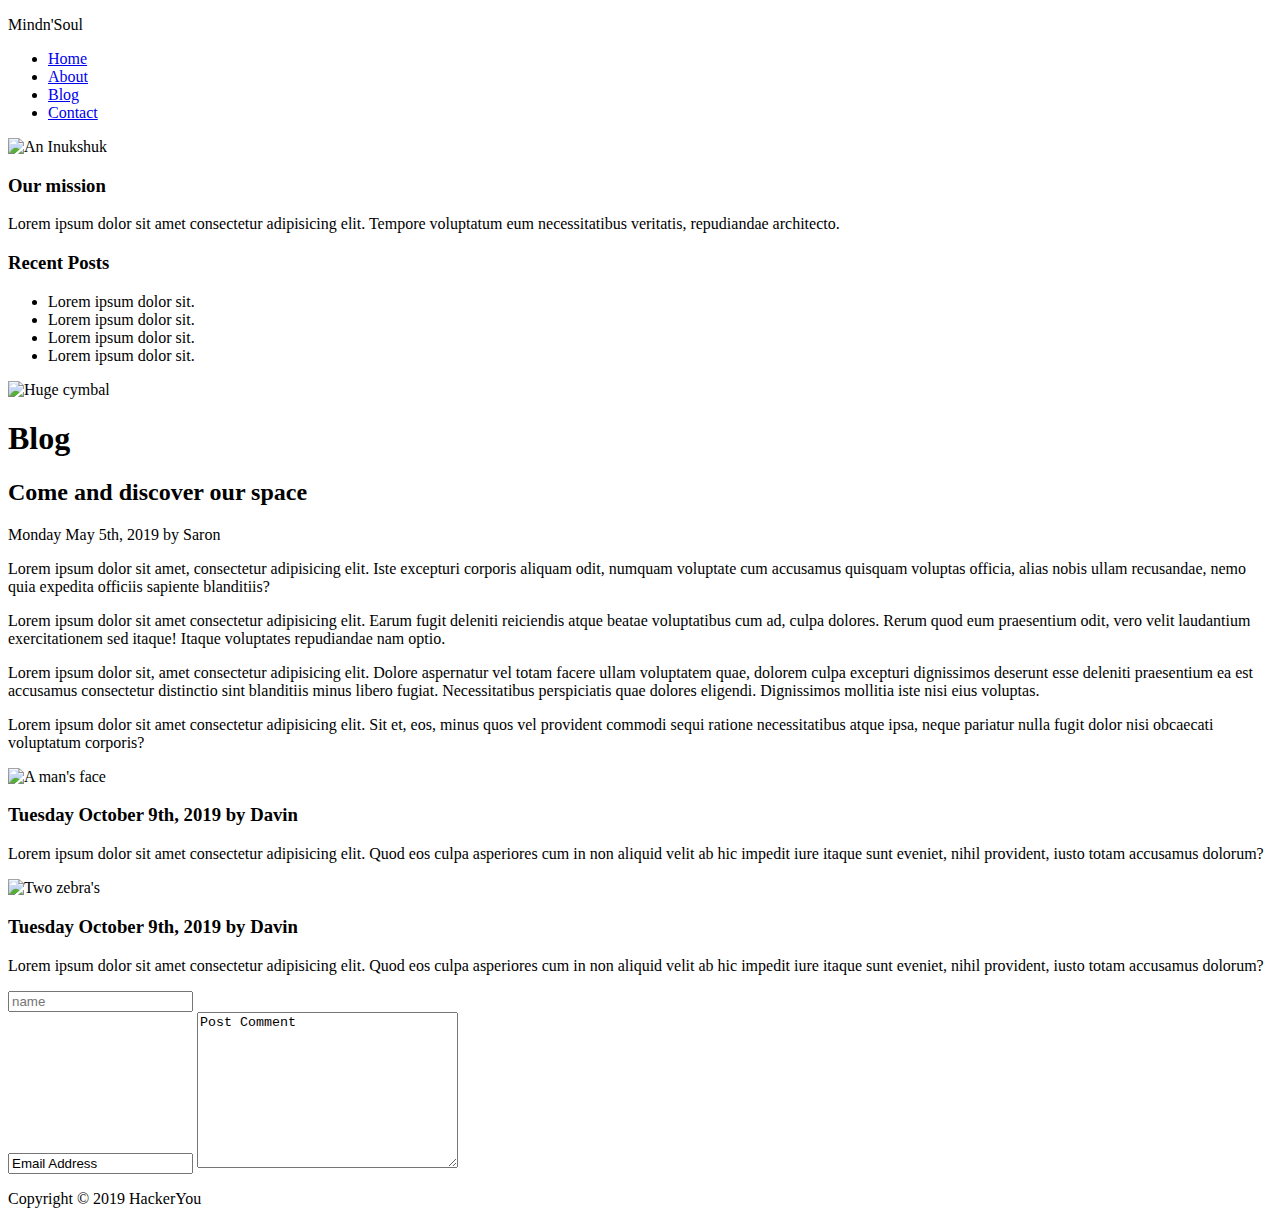
==== blogPost.html @ 4a5b4628 "added HTML for blogPost and contact pages" ====
<!DOCTYPE html>
<html lang="en">
<head>
  <meta charset="UTF-8">
  <meta name="viewport" content="width=device-width, initial-scale=1.0">
  <meta http-equiv="X-UA-Compatible" content="ie=edge">
  <title>Document</title>
  <link rel="stylesheet" href="/styles/styles.css">
  <script src="https://kit.fontawesome.com/73650af842.js" crossorigin="anonymous"></script>
</head>
<body>
<header class="wrapper">
  <div class="navBar">
    <p>Mindn'Soul</p>
    <nav>
      <ul>
        <li><a href="#">Home</a></li>
        <li><a href="#">About</a></li>
        <li><a href="#">Blog</a></li>
        <li><a href="#">Contact</a></li>
      </ul>
    </nav>
  </div>
</header>
<!-- ASIDE -->
<aside>
  <div>
    <img src="/assets/sidebar-image.jpg" alt="An Inukshuk">
    <h3>Our mission</h3>
    <p>Lorem ipsum dolor sit amet consectetur adipisicing elit. Tempore voluptatum eum necessitatibus veritatis, repudiandae architecto.</p>
  </div>
  <div>
    <h3>Recent Posts</h3>
    <ul>
      <li>Lorem ipsum dolor sit.</li>
      <li>Lorem ipsum dolor sit.</li>
      <li>Lorem ipsum dolor sit.</li>
      <li>Lorem ipsum dolor sit.</li>
    </ul>
  </div>
</aside>
<!-- SECTION -->
<section class="post">
  <img src="/assets/post-image.jpg" alt="Huge cymbal">
  <h1>Blog</h1>
  <h2>Come and discover our space</h2>
  <p>Monday May 5th, 2019 by Saron</p>
  <p>Lorem ipsum dolor sit amet, consectetur adipisicing elit. Iste excepturi corporis aliquam odit, numquam voluptate cum accusamus quisquam voluptas officia, alias nobis ullam recusandae, nemo quia expedita officiis sapiente blanditiis?</p>
  <p>Lorem ipsum dolor sit amet consectetur adipisicing elit. Earum fugit deleniti reiciendis atque beatae voluptatibus cum ad, culpa dolores. Rerum quod eum praesentium odit, vero velit laudantium exercitationem sed itaque! Itaque voluptates repudiandae nam optio.</p>
  <p>Lorem ipsum dolor sit, amet consectetur adipisicing elit. Dolore aspernatur vel totam facere ullam voluptatem quae, dolorem culpa excepturi dignissimos deserunt esse deleniti praesentium ea est accusamus consectetur distinctio sint blanditiis minus libero fugiat. Necessitatibus perspiciatis quae dolores eligendi. Dignissimos mollitia iste nisi eius voluptas.</p>
  <p>Lorem ipsum dolor sit amet consectetur adipisicing elit. Sit et, eos, minus quos vel provident commodi sequi ratione necessitatibus atque ipsa, neque pariatur nulla fugit dolor nisi obcaecati voluptatum corporis?</p>
</section>
<!-- SECTION  -->
<section>
  <div class="comments">
    <div class="davin">
      <img src="/assets/comment-image.jpg" alt="A man's face">
      <h3>Tuesday October 9th, 2019 by Davin</h3>
      <p>Lorem ipsum dolor sit amet consectetur adipisicing elit. Quod eos culpa asperiores cum in non aliquid velit ab hic impedit iure itaque sunt eveniet, nihil provident, iusto totam accusamus dolorum?</p>
    </div>
    <div class="lisa">
      <img src="/assets/comment-image2.jpg" alt="Two zebra's">
      <h3>Tuesday October 9th, 2019 by Davin</h3>
      <p>Lorem ipsum dolor sit amet consectetur adipisicing elit. Quod eos culpa asperiores cum in non aliquid velit ab hic
        impedit iure itaque sunt eveniet, nihil provident, iusto totam accusamus dolorum?</p>
    </div>
  </div>
  <div>
    <form class="">
      <input type="name" value="" name="name" placeholder="name" required>
      <br><input type="Email Address" value="Email Address" name="Email Address">
      <textarea name="comment" id="comment" cols="30" rows="10">Post Comment</textarea>
    </form>
  </div>
</section>
<!-- FOOTER -->
<footer>
<div class="copy">
  <p>Copyright © 2019 HackerYou</p>
</div>
</body>
</footer>
</html>
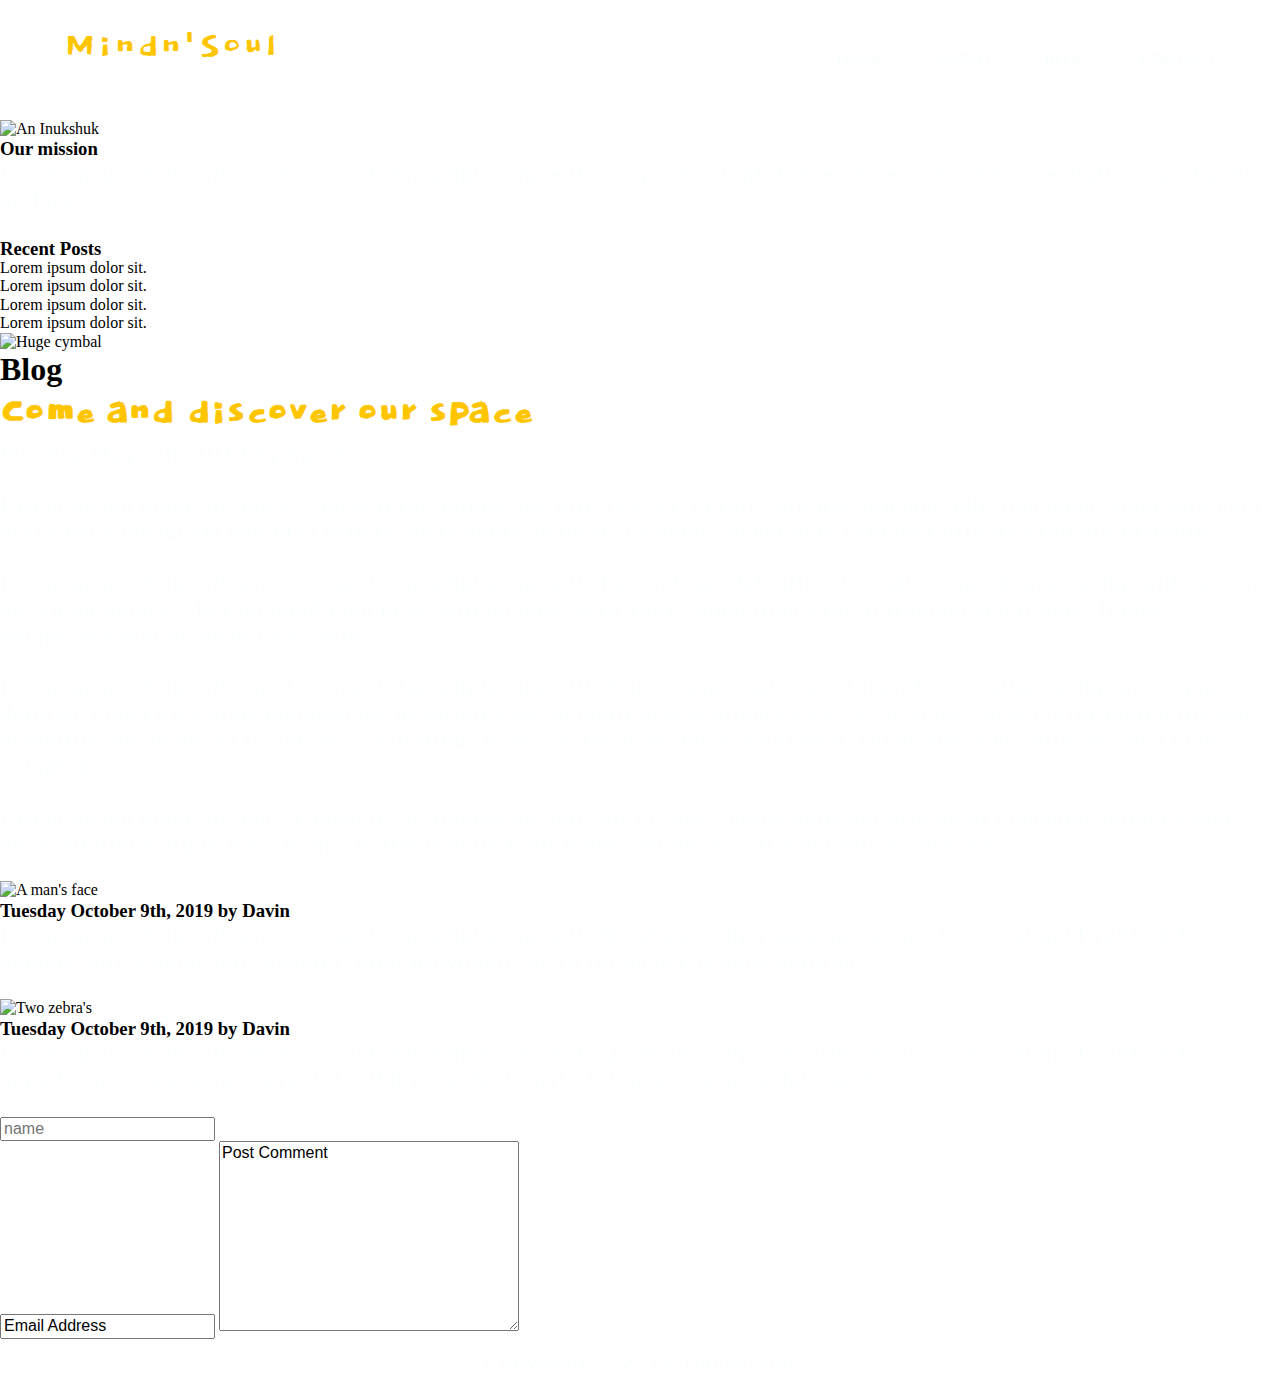
==== commit 97849065: "updated partials" ====
--- a/blogPost.html
+++ b/blogPost.html
@@ -5,7 +5,8 @@
   <meta name="viewport" content="width=device-width, initial-scale=1.0">
   <meta http-equiv="X-UA-Compatible" content="ie=edge">
   <title>Document</title>
-  <link rel="stylesheet" href="/styles/styles.css">
+  <link rel="stylesheet" href="styles/styles.css">
+  <link href="https://fonts.googleapis.com/css2?family=Dokdo&family=Lato:wght@300;400;700&display=swap" rel="stylesheet">
   <script src="https://kit.fontawesome.com/73650af842.js" crossorigin="anonymous"></script>
 </head>
 <body>
@@ -25,7 +26,7 @@
 <!-- ASIDE -->
 <aside>
   <div>
-    <img src="/assets/sidebar-image.jpg" alt="An Inukshuk">
+    <img src="styles/assets/sidebar-image.jpg" alt="An Inukshuk">
     <h3>Our mission</h3>
     <p>Lorem ipsum dolor sit amet consectetur adipisicing elit. Tempore voluptatum eum necessitatibus veritatis, repudiandae architecto.</p>
   </div>
@@ -41,7 +42,7 @@
 </aside>
 <!-- SECTION -->
 <section class="post">
-  <img src="/assets/post-image.jpg" alt="Huge cymbal">
+  <img src="styles/assets/post-image.jpg" alt="Huge cymbal">
   <h1>Blog</h1>
   <h2>Come and discover our space</h2>
   <p>Monday May 5th, 2019 by Saron</p>
@@ -54,12 +55,12 @@
 <section>
   <div class="comments">
     <div class="davin">
-      <img src="/assets/comment-image.jpg" alt="A man's face">
+      <img src="styles/assets/comment-image.jpg" alt="A man's face">
       <h3>Tuesday October 9th, 2019 by Davin</h3>
       <p>Lorem ipsum dolor sit amet consectetur adipisicing elit. Quod eos culpa asperiores cum in non aliquid velit ab hic impedit iure itaque sunt eveniet, nihil provident, iusto totam accusamus dolorum?</p>
     </div>
     <div class="lisa">
-      <img src="/assets/comment-image2.jpg" alt="Two zebra's">
+      <img src="styles/assets/comment-image2.jpg" alt="Two zebra's">
       <h3>Tuesday October 9th, 2019 by Davin</h3>
       <p>Lorem ipsum dolor sit amet consectetur adipisicing elit. Quod eos culpa asperiores cum in non aliquid velit ab hic
         impedit iure itaque sunt eveniet, nihil provident, iusto totam accusamus dolorum?</p>
--- a/styles/styles.css
+++ b/styles/styles.css
@@ -0,0 +1,516 @@
+html {
+  line-height: 1.15;
+  -ms-text-size-adjust: 100%;
+  -webkit-text-size-adjust: 100%;
+}
+
+body {
+  margin: 0;
+}
+
+article, aside, footer, header, nav, section {
+  display: block;
+}
+
+h1 {
+  font-size: 2em;
+  margin: .67em 0;
+}
+
+figcaption, figure, main {
+  display: block;
+}
+
+figure {
+  margin: 1em 40px;
+}
+
+hr {
+  -webkit-box-sizing: content-box;
+          box-sizing: content-box;
+  height: 0;
+  overflow: visible;
+}
+
+pre {
+  font-family: monospace,monospace;
+  font-size: 1em;
+}
+
+a {
+  background-color: transparent;
+  -webkit-text-decoration-skip: objects;
+}
+
+abbr[title] {
+  border-bottom: none;
+  text-decoration: underline;
+  -webkit-text-decoration: underline dotted;
+          text-decoration: underline dotted;
+}
+
+b, strong {
+  font-weight: inherit;
+}
+
+b, strong {
+  font-weight: bolder;
+}
+
+code, kbd, samp {
+  font-family: monospace,monospace;
+  font-size: 1em;
+}
+
+dfn {
+  font-style: italic;
+}
+
+mark {
+  background-color: #ff0;
+  color: #000;
+}
+
+small {
+  font-size: 80%;
+}
+
+sub, sup {
+  font-size: 75%;
+  line-height: 0;
+  position: relative;
+  vertical-align: baseline;
+}
+
+sub {
+  bottom: -.25em;
+}
+
+sup {
+  top: -.5em;
+}
+
+audio, video {
+  display: inline-block;
+}
+
+audio:not([controls]) {
+  display: none;
+  height: 0;
+}
+
+img {
+  border-style: none;
+}
+
+svg:not(:root) {
+  overflow: hidden;
+}
+
+button, input, optgroup, select, textarea {
+  font-family: sans-serif;
+  font-size: 100%;
+  line-height: 1.15;
+  margin: 0;
+}
+
+button, input {
+  overflow: visible;
+}
+
+button, select {
+  text-transform: none;
+}
+
+button, html [type=button], [type=reset], [type=submit] {
+  -webkit-appearance: button;
+}
+
+button::-moz-focus-inner, [type=button]::-moz-focus-inner, [type=reset]::-moz-focus-inner, [type=submit]::-moz-focus-inner {
+  border-style: none;
+  padding: 0;
+}
+
+button:-moz-focusring, [type=button]:-moz-focusring, [type=reset]:-moz-focusring, [type=submit]:-moz-focusring {
+  outline: 1px dotted ButtonText;
+}
+
+fieldset {
+  padding: .35em .75em .625em;
+}
+
+legend {
+  -webkit-box-sizing: border-box;
+          box-sizing: border-box;
+  color: inherit;
+  display: table;
+  max-width: 100%;
+  padding: 0;
+  white-space: normal;
+}
+
+progress {
+  display: inline-block;
+  vertical-align: baseline;
+}
+
+textarea {
+  overflow: auto;
+}
+
+[type=checkbox], [type=radio] {
+  -webkit-box-sizing: border-box;
+          box-sizing: border-box;
+  padding: 0;
+}
+
+[type=number]::-webkit-inner-spin-button, [type=number]::-webkit-outer-spin-button {
+  height: auto;
+}
+
+[type=search] {
+  -webkit-appearance: textfield;
+  outline-offset: -2px;
+}
+
+[type=search]::-webkit-search-cancel-button, [type=search]::-webkit-search-decoration {
+  -webkit-appearance: none;
+}
+
+::-webkit-file-upload-button {
+  -webkit-appearance: button;
+  font: inherit;
+}
+
+details, menu {
+  display: block;
+}
+
+summary {
+  display: list-item;
+}
+
+canvas {
+  display: inline-block;
+}
+
+template {
+  display: none;
+}
+
+[hidden] {
+  display: none;
+}
+
+.clearfix:after {
+  visibility: hidden;
+  display: block;
+  font-size: 0;
+  content: '';
+  clear: both;
+  height: 0;
+}
+
+html {
+  -webkit-box-sizing: border-box;
+  box-sizing: border-box;
+}
+
+*, *:before, *:after {
+  -webkit-box-sizing: inherit;
+          box-sizing: inherit;
+}
+
+.sr-only {
+  position: absolute;
+  width: 1px;
+  height: 1px;
+  margin: -1px;
+  border: 0;
+  padding: 0;
+  white-space: nowrap;
+  -webkit-clip-path: inset(100%);
+          clip-path: inset(100%);
+  clip: rect(0 0 0 0);
+  overflow: hidden;
+}
+
+ul,
+h1,
+h2,
+h3,
+h4,
+p {
+  margin: 0;
+  padding: 0;
+}
+
+img {
+  width: 100%;
+  display: block;
+}
+
+.wrapper {
+  max-width: 1200px;
+  width: 90%;
+  margin: 0 auto;
+}
+
+.flex {
+  display: -webkit-box;
+  display: -ms-flexbox;
+  display: flex;
+}
+
+h2 {
+  font-family: "Dokdo", cursive;
+  color: #FFC600;
+  font-size: 45px;
+}
+
+i ~ h2 {
+  font-size: 40px;
+}
+
+p {
+  font-family: "Lato", sans-serif;
+  color: #FAFFFE;
+  font-size: 20px;
+  line-height: 132%;
+  letter-spacing: 2px;
+}
+
+a {
+  text-decoration: none;
+}
+
+.button {
+  background: #555F02;
+  width: 30px;
+  color: #FAFFFE;
+  padding: 10px 8px;
+  font-family: "Dokdo", cursive;
+  color: white;
+  font-size: 25px;
+}
+
+.camoBack {
+  background: #1E140E;
+}
+
+.charcoalBack {
+  background: #262725;
+}
+
+.navBar {
+  padding: 20px 0;
+}
+
+.navBar p {
+  font-family: "Dokdo", cursive;
+  color: #FFC600;
+  font-size: 41.5px;
+}
+
+.navBar nav {
+  width: 33%;
+}
+
+.navBar {
+  display: -webkit-box;
+  display: -ms-flexbox;
+  display: flex;
+  -webkit-box-pack: justify;
+      -ms-flex-pack: justify;
+          justify-content: space-between;
+  -webkit-box-align: center;
+      -ms-flex-align: center;
+          align-items: center;
+}
+
+.navBar ul {
+  list-style: none;
+  display: -webkit-box;
+  display: -ms-flexbox;
+  display: flex;
+  -webkit-box-pack: justify;
+      -ms-flex-pack: justify;
+          justify-content: space-between;
+}
+
+.navBar ul a {
+  font-weight: 700;
+  text-transform: uppercase;
+  text-decoration: none;
+  color: #FAFFFE;
+  font-family: "Lato", sans-serif;
+}
+
+.navBar ul a:hover {
+  color: #FFC600;
+  font-weight: 400;
+  -webkit-transition: .03;
+  transition: .03;
+}
+
+header.main {
+  height: 75vh;
+  width: 100vw;
+  background-image: url(assets/home-image-1.jpg);
+  background-position: top center;
+  background-size: cover;
+  position: relative;
+}
+
+.welcome {
+  position: absolute;
+  bottom: -125px;
+  width: 40%;
+}
+
+.heading {
+  font-family: "Lato", sans-serif;
+  color: #FAFFFE;
+  font-weight: 400;
+  line-height: 60px;
+  position: absolute;
+  top: 35%;
+  left: 43%;
+}
+
+span {
+  font-family: "Dokdo", cursive;
+  font-size: 115px;
+  color: #FFC600;
+}
+
+.adventure {
+  height: 550px;
+  padding-bottom: 70px;
+  -webkit-box-pack: justify;
+      -ms-flex-pack: justify;
+          justify-content: space-between;
+  -webkit-box-align: end;
+      -ms-flex-align: end;
+          align-items: flex-end;
+}
+
+.adventure .adText {
+  width: 60%;
+}
+
+.adText p, .location p, .programs, p {
+  padding-bottom: 25px;
+}
+
+.adImg img {
+  width: 85%;
+  -webkit-box-shadow: -14px 14px 0px 0px #555F02;
+          box-shadow: -14px 14px 0px 0px #555F02;
+}
+
+.gallery {
+  padding: 70px 0;
+}
+
+.gallery img {
+  width: calc( (100% / 3) - 20px);
+  margin: 10px;
+}
+
+.gallery img:first-child {
+  margin-left: 0;
+}
+
+.gallery img:first-child img:last-child {
+  margin-right: 0;
+}
+
+.position {
+  position: relative;
+}
+
+.info {
+  padding: 80px 0;
+}
+
+.info .icon {
+  position: absolute;
+  top: 40px;
+  left: -20px;
+}
+
+.icon {
+  background: #555F02;
+  border-radius: 50%;
+  padding: 10px;
+  font-size: 25px;
+  color: white;
+}
+
+.home, .users, .file, .phone {
+  padding: 40px;
+}
+
+.charcoalBack {
+  position: relative;
+}
+
+.readImg1, .readImg2 {
+  width: 40%;
+  position: absolute;
+}
+
+.readImg1 {
+  left: 0;
+  top: -8%;
+  -webkit-box-shadow: 14px 14px 0px 0px #FFC600;
+          box-shadow: 14px 14px 0px 0px #FFC600;
+}
+
+.readImg2 {
+  right: 0;
+  bottom: -8%;
+  -webkit-box-shadow: -18px 18px 0px -5px #FFC600;
+          box-shadow: -18px 18px 0px -5px #FFC600;
+}
+
+.readMore {
+  -webkit-box-pack: justify;
+      -ms-flex-pack: justify;
+          justify-content: space-between;
+}
+
+.programs, .locations {
+  width: 40%;
+}
+
+.programs {
+  padding-top: 5%;
+  padding-bottom: 35%;
+}
+
+.locations {
+  padding-top: 35%;
+  padding-bottom: 5%;
+}
+
+.trials {
+  -webkit-box-orient: vertical;
+  -webkit-box-direction: normal;
+      -ms-flex-direction: column;
+          flex-direction: column;
+  -webkit-box-align: center;
+      -ms-flex-align: center;
+          align-items: center;
+  padding: 100px;
+}
+
+.trials .button {
+  width: 175px;
+}
+
+.copy {
+  text-align: center;
+  padding-top: 10px;
+}
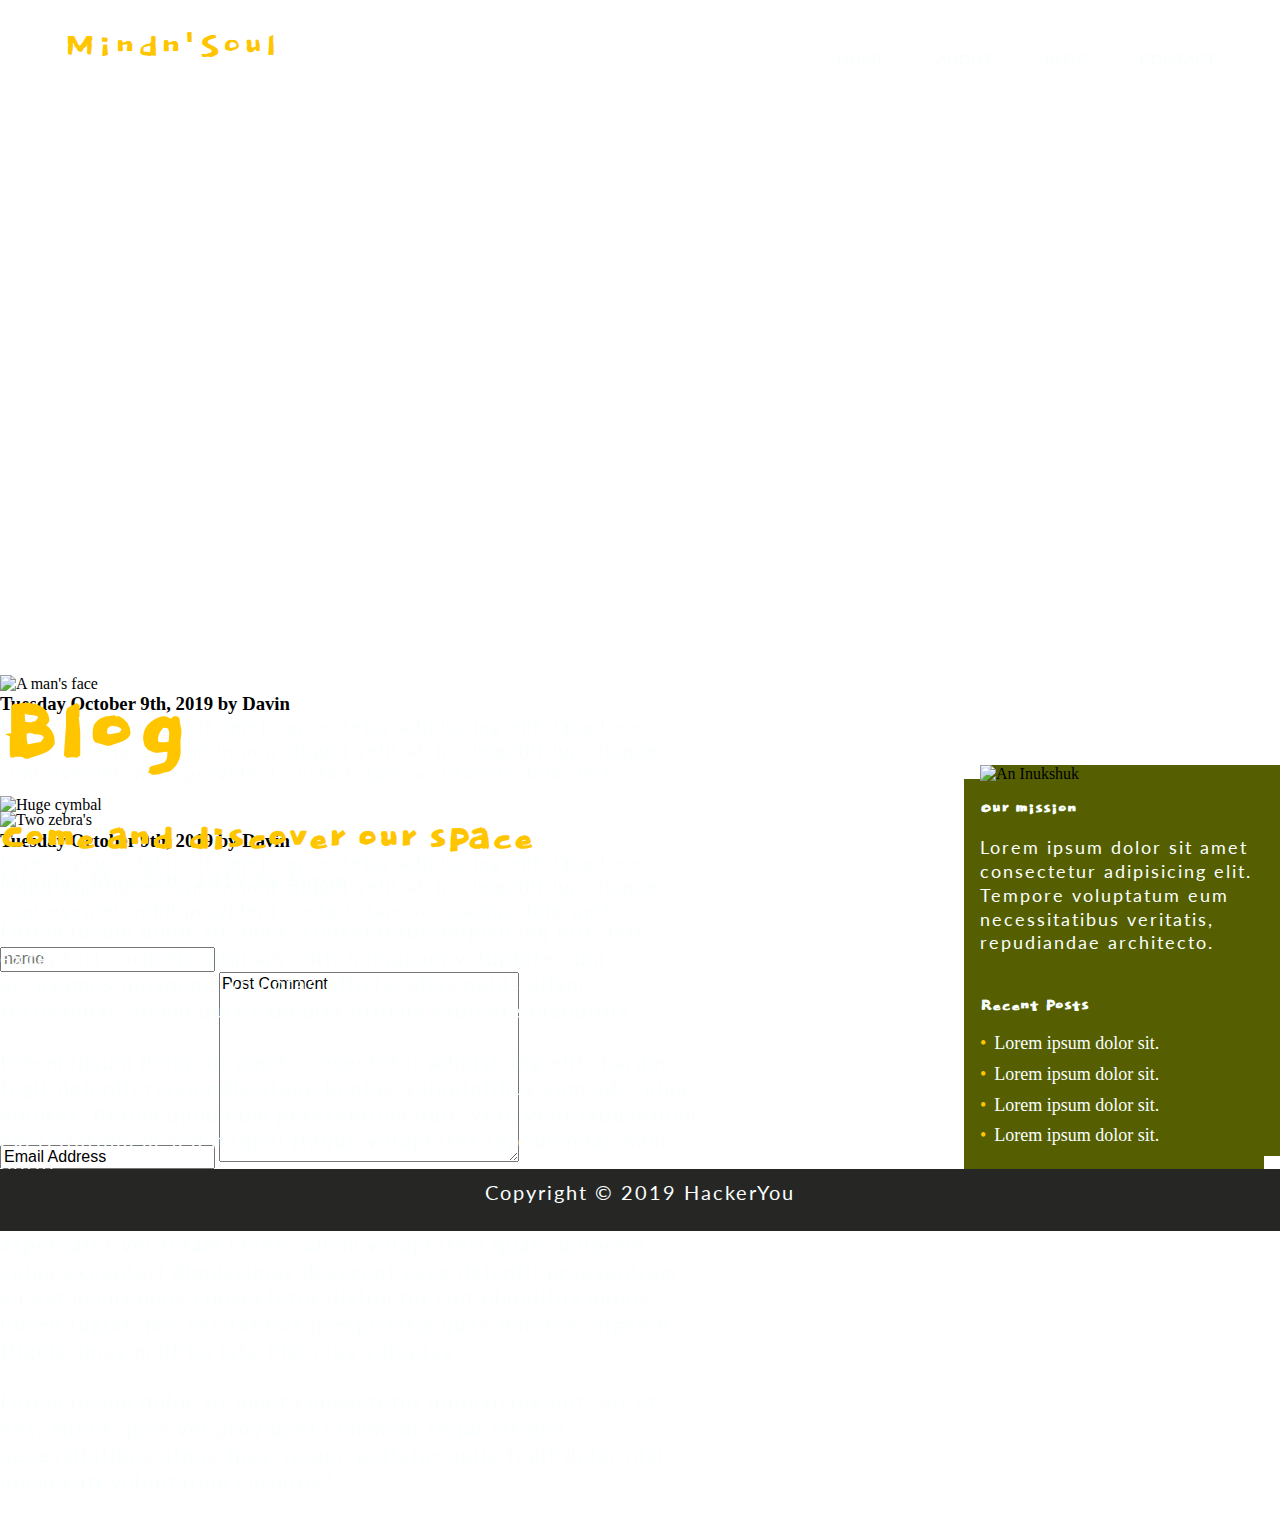
==== commit 9188a809: "added styles to blogPost" ====
--- a/blogPost.html
+++ b/blogPost.html
@@ -10,17 +10,19 @@
   <script src="https://kit.fontawesome.com/73650af842.js" crossorigin="anonymous"></script>
 </head>
 <body>
-<header class="wrapper">
-  <div class="navBar">
-    <p>Mindn'Soul</p>
-    <nav>
-      <ul>
-        <li><a href="#">Home</a></li>
-        <li><a href="#">About</a></li>
-        <li><a href="#">Blog</a></li>
-        <li><a href="#">Contact</a></li>
-      </ul>
-    </nav>
+<header class="blogPost">
+  <div class="wrapper">
+    <div class="navBar">
+      <p>Mindn'Soul</p>
+      <nav>
+        <ul>
+          <li><a href="#">Home</a></li>
+          <li><a href="#">About</a></li>
+          <li><a href="#">Blog</a></li>
+          <li><a href="#">Contact</a></li>
+        </ul>
+      </nav>
+    </div>
   </div>
 </header>
 <!-- ASIDE -->
@@ -40,17 +42,22 @@
     </ul>
   </div>
 </aside>
-<!-- SECTION -->
-<section class="post">
-  <img src="styles/assets/post-image.jpg" alt="Huge cymbal">
-  <h1>Blog</h1>
-  <h2>Come and discover our space</h2>
-  <p>Monday May 5th, 2019 by Saron</p>
-  <p>Lorem ipsum dolor sit amet, consectetur adipisicing elit. Iste excepturi corporis aliquam odit, numquam voluptate cum accusamus quisquam voluptas officia, alias nobis ullam recusandae, nemo quia expedita officiis sapiente blanditiis?</p>
-  <p>Lorem ipsum dolor sit amet consectetur adipisicing elit. Earum fugit deleniti reiciendis atque beatae voluptatibus cum ad, culpa dolores. Rerum quod eum praesentium odit, vero velit laudantium exercitationem sed itaque! Itaque voluptates repudiandae nam optio.</p>
-  <p>Lorem ipsum dolor sit, amet consectetur adipisicing elit. Dolore aspernatur vel totam facere ullam voluptatem quae, dolorem culpa excepturi dignissimos deserunt esse deleniti praesentium ea est accusamus consectetur distinctio sint blanditiis minus libero fugiat. Necessitatibus perspiciatis quae dolores eligendi. Dignissimos mollitia iste nisi eius voluptas.</p>
-  <p>Lorem ipsum dolor sit amet consectetur adipisicing elit. Sit et, eos, minus quos vel provident commodi sequi ratione necessitatibus atque ipsa, neque pariatur nulla fugit dolor nisi obcaecati voluptatum corporis?</p>
-</section>
+<!-- BLOG POST -->
+
+<section class="camoBack">
+  <div class="post">
+    <div class="postPosition">
+      <h1 class="heading">Blog</h1>
+      <img src="styles/assets/post-image.jpg" alt="Huge cymbal">
+    </div>
+    <h2>Come and discover our space</h2>
+    <p>Monday May 5th, 2019 by Saron</p>
+    <p>Lorem ipsum dolor sit amet, consectetur adipisicing elit. Iste excepturi corporis aliquam odit, numquam voluptate cum accusamus quisquam voluptas officia, alias nobis ullam recusandae, nemo quia expedita officiis sapiente blanditiis?</p>
+    <p>Lorem ipsum dolor sit amet consectetur adipisicing elit. Earum fugit deleniti reiciendis atque beatae voluptatibus cum ad, culpa dolores. Rerum quod eum praesentium odit, vero velit laudantium exercitationem sed itaque! Itaque voluptates repudiandae nam optio.</p>
+    <p>Lorem ipsum dolor sit, amet consectetur adipisicing elit. Dolore aspernatur vel totam facere ullam voluptatem quae, dolorem culpa excepturi dignissimos deserunt esse deleniti praesentium ea est accusamus consectetur distinctio sint blanditiis minus libero fugiat. Necessitatibus perspiciatis quae dolores eligendi. Dignissimos mollitia iste nisi eius voluptas.</p>
+    <p>Lorem ipsum dolor sit amet consectetur adipisicing elit. Sit et, eos, minus quos vel provident commodi sequi ratione necessitatibus atque ipsa, neque pariatur nulla fugit dolor nisi obcaecati voluptatum corporis?</p>
+  </section>
+</div>
 <!-- SECTION  -->
 <section>
   <div class="comments">
@@ -76,7 +83,7 @@
 </section>
 <!-- FOOTER -->
 <footer>
-<div class="copy">
+<div class="copy charcoalBack">
   <p>Copyright © 2019 HackerYou</p>
 </div>
 </body>
--- a/styles/styles.css
+++ b/styles/styles.css
@@ -1,3 +1,4 @@
+@charset "UTF-8";
 html {
   line-height: 1.15;
   -ms-text-size-adjust: 100%;
@@ -262,6 +263,12 @@
   display: flex;
 }
 
+h1 {
+  font-family: "Dokdo", cursive;
+  color: #FFC600;
+  font-size: 105px;
+}
+
 h2 {
   font-family: "Dokdo", cursive;
   color: #FFC600;
@@ -292,6 +299,11 @@
   font-family: "Dokdo", cursive;
   color: white;
   font-size: 25px;
+}
+
+.copy {
+  text-align: center;
+  padding-top: 10px;
 }
 
 .camoBack {
@@ -368,7 +380,7 @@
   width: 40%;
 }
 
-.heading {
+.headingMain {
   font-family: "Lato", sans-serif;
   color: #FAFFFE;
   font-weight: 400;
@@ -510,7 +522,54 @@
   width: 175px;
 }
 
-.copy {
-  text-align: center;
-  padding-top: 10px;
-}
+header.blogPost {
+  height: 75vh;
+  width: 100vw;
+  background-image: url(assets/blog-image-1.jpg);
+  background-position: top center;
+  background-size: cover;
+  position: relative;
+}
+
+aside {
+  background: #555F02;
+  width: 300px;
+  margin-top: 90px;
+  position: absolute;
+  right: 0;
+  -webkit-box-shadow: -16px 14px 0px 0px #555F02;
+          box-shadow: -16px 14px 0px 0px #555F02;
+}
+
+aside h3 {
+  font-size: 20px;
+  font-family: "Dokdo", cursive;
+  color: #FAFFFE;
+  padding: 15px 0;
+}
+
+h3 ~ p {
+  font-size: 18px;
+}
+
+aside ul li {
+  list-style: none;
+  color: #FAFFFE;
+  font-size: 18px;
+  padding-bottom: 10px;
+}
+
+aside ul li::before {
+  content: "•";
+  color: #FFC600;
+  padding-right: 8px;
+}
+
+.post {
+  width: 55%;
+  position: absolute;
+}
+
+.comments {
+  width: 55%;
+}
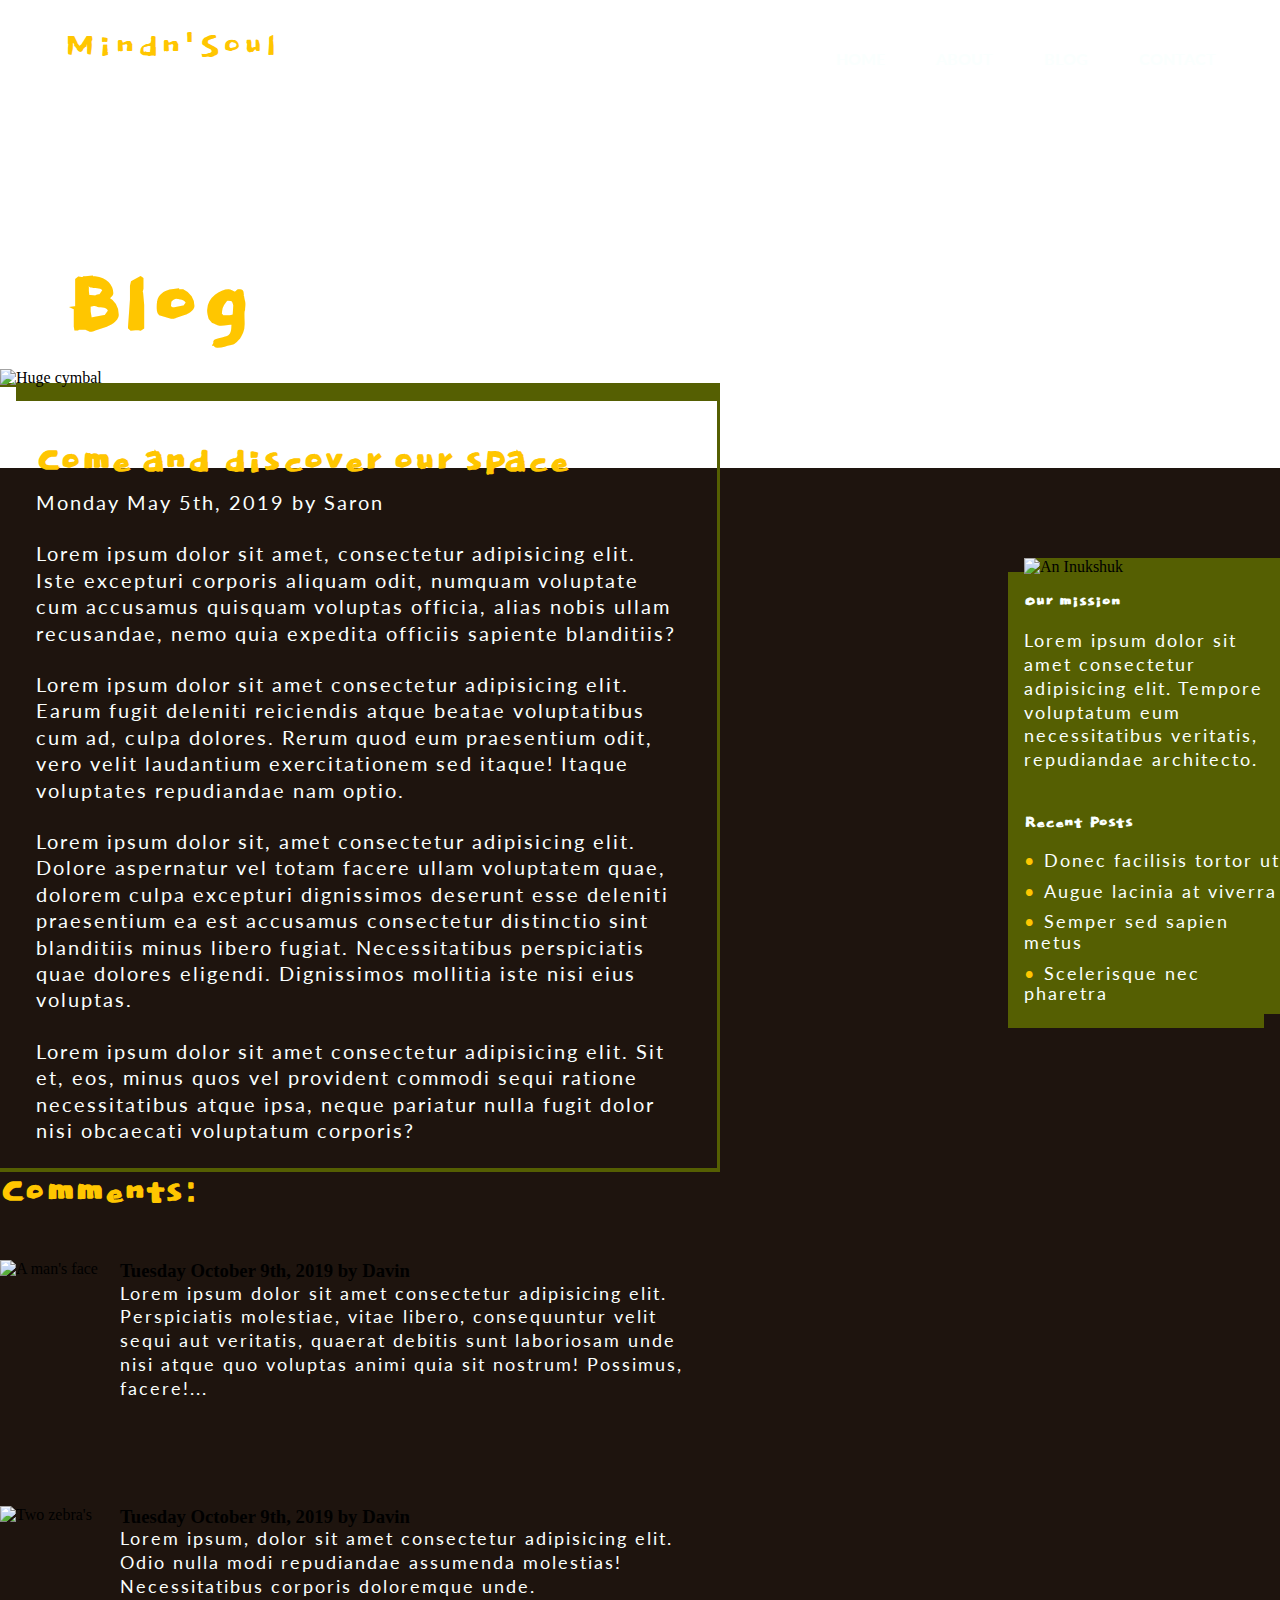
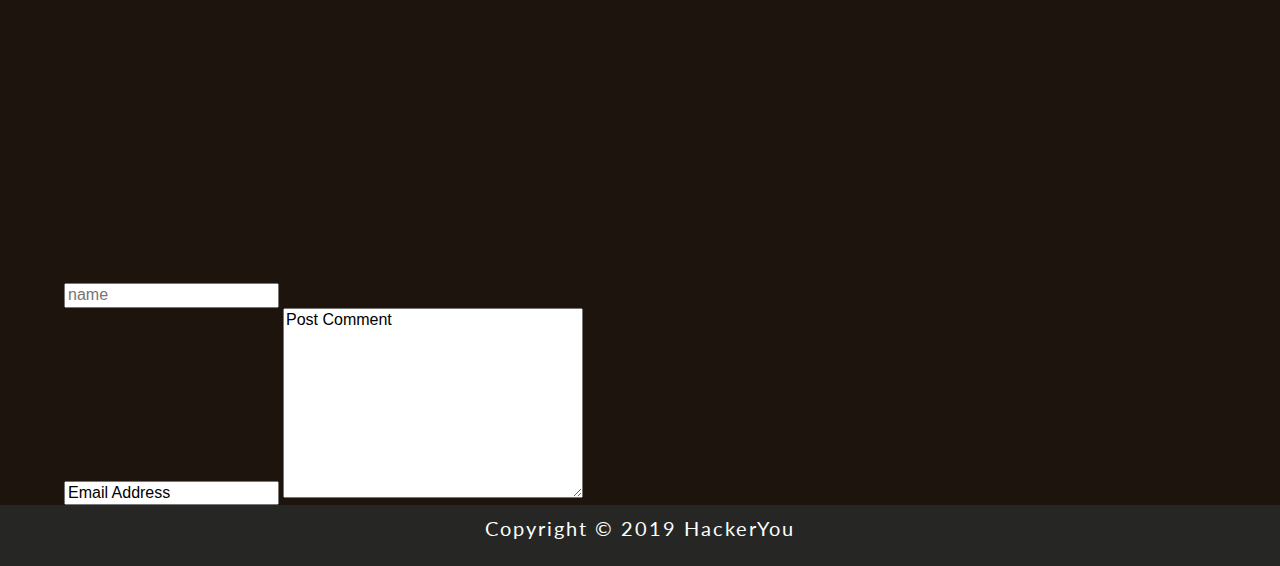
==== commit bec74425: "added styles to blogPost.html" ====
--- a/blogPost.html
+++ b/blogPost.html
@@ -35,50 +35,61 @@
   <div>
     <h3>Recent Posts</h3>
     <ul>
-      <li>Lorem ipsum dolor sit.</li>
-      <li>Lorem ipsum dolor sit.</li>
-      <li>Lorem ipsum dolor sit.</li>
-      <li>Lorem ipsum dolor sit.</li>
+      <li>Donec facilisis tortor ut</li>
+      <li>Augue lacinia at viverra</li>
+      <li>Semper sed sapien metus</li>
+      <li>Scelerisque nec pharetra</li>
     </ul>
   </div>
 </aside>
 <!-- BLOG POST -->
-
 <section class="camoBack">
-  <div class="post">
-    <div class="postPosition">
-      <h1 class="heading">Blog</h1>
-      <img src="styles/assets/post-image.jpg" alt="Huge cymbal">
+  <div class="move">
+    <h1 class="wrapper heading">Blog</h1>
+    <img src="styles/assets/post-image.jpg" alt="Huge cymbal">
+  <div class="boxShadow">
+    <div class="wrapper">
+      <div class="container flex">
+        <h2>Come and discover our space</h2>
+        <p>Monday May 5th, 2019 by Saron</p>
+        <p>Lorem ipsum dolor sit amet, consectetur adipisicing elit. Iste excepturi corporis aliquam odit, numquam voluptate cum accusamus quisquam voluptas officia, alias nobis ullam recusandae, nemo quia expedita officiis sapiente blanditiis?</p>
+        <p>Lorem ipsum dolor sit amet consectetur adipisicing elit. Earum fugit deleniti reiciendis atque beatae voluptatibus cum ad, culpa dolores. Rerum quod eum praesentium odit, vero velit laudantium exercitationem sed itaque! Itaque voluptates repudiandae nam optio.</p>
+        <p>Lorem ipsum dolor sit, amet consectetur adipisicing elit. Dolore aspernatur vel totam facere ullam voluptatem quae, dolorem culpa excepturi dignissimos deserunt esse deleniti praesentium ea est accusamus consectetur distinctio sint blanditiis minus libero fugiat. Necessitatibus perspiciatis quae dolores eligendi. Dignissimos mollitia iste nisi eius voluptas.</p>
+        <p>Lorem ipsum dolor sit amet consectetur adipisicing elit. Sit et, eos, minus quos vel provident commodi sequi ratione necessitatibus atque ipsa, neque pariatur nulla fugit dolor nisi obcaecati voluptatum corporis?</p>
+      </div>
     </div>
-    <h2>Come and discover our space</h2>
-    <p>Monday May 5th, 2019 by Saron</p>
-    <p>Lorem ipsum dolor sit amet, consectetur adipisicing elit. Iste excepturi corporis aliquam odit, numquam voluptate cum accusamus quisquam voluptas officia, alias nobis ullam recusandae, nemo quia expedita officiis sapiente blanditiis?</p>
-    <p>Lorem ipsum dolor sit amet consectetur adipisicing elit. Earum fugit deleniti reiciendis atque beatae voluptatibus cum ad, culpa dolores. Rerum quod eum praesentium odit, vero velit laudantium exercitationem sed itaque! Itaque voluptates repudiandae nam optio.</p>
-    <p>Lorem ipsum dolor sit, amet consectetur adipisicing elit. Dolore aspernatur vel totam facere ullam voluptatem quae, dolorem culpa excepturi dignissimos deserunt esse deleniti praesentium ea est accusamus consectetur distinctio sint blanditiis minus libero fugiat. Necessitatibus perspiciatis quae dolores eligendi. Dignissimos mollitia iste nisi eius voluptas.</p>
-    <p>Lorem ipsum dolor sit amet consectetur adipisicing elit. Sit et, eos, minus quos vel provident commodi sequi ratione necessitatibus atque ipsa, neque pariatur nulla fugit dolor nisi obcaecati voluptatum corporis?</p>
-  </section>
-</div>
-<!-- SECTION  -->
-<section>
-  <div class="comments">
-    <div class="davin">
-      <img src="styles/assets/comment-image.jpg" alt="A man's face">
-      <h3>Tuesday October 9th, 2019 by Davin</h3>
-      <p>Lorem ipsum dolor sit amet consectetur adipisicing elit. Quod eos culpa asperiores cum in non aliquid velit ab hic impedit iure itaque sunt eveniet, nihil provident, iusto totam accusamus dolorum?</p>
+  </div>    
+      <!-- COMMENTS -->
+      <div class="comments flex wrapper">
+      </div>
+      <h2>Comments:</h2>
+      <div class="davin">
+        <div class="floatImg">
+          <img src="styles/assets/comment-image.jpg" alt="A man's face">
+        </div>
+        <div class="flexText">
+          <h3>Tuesday October 9th, 2019 by Davin</h3>
+          <p>Lorem ipsum dolor sit amet consectetur adipisicing elit. Perspiciatis molestiae, vitae libero, consequuntur velit sequi aut veritatis, quaerat debitis sunt laboriosam unde nisi atque quo voluptas animi quia sit nostrum! Possimus, facere!...</p>
+        </div>
+      </div>
+      <div class="lisa">
+        <div class="floatImg">
+          <img src="styles/assets/comment-image2.jpg" alt="Two zebra's">
+        </div>
+        <div class="flexText">
+          <h3>Tuesday October 9th, 2019 by Davin</h3>
+          <p>Lorem ipsum, dolor sit amet consectetur adipisicing elit. Odio nulla modi repudiandae assumenda molestias! Necessitatibus corporis doloremque unde.</p>
+        </div>
+      </div>
+      <!-- FORM -->
     </div>
-    <div class="lisa">
-      <img src="styles/assets/comment-image2.jpg" alt="Two zebra's">
-      <h3>Tuesday October 9th, 2019 by Davin</h3>
-      <p>Lorem ipsum dolor sit amet consectetur adipisicing elit. Quod eos culpa asperiores cum in non aliquid velit ab hic
-        impedit iure itaque sunt eveniet, nihil provident, iusto totam accusamus dolorum?</p>
+    <div class="flex">
+      <form class="wrapper">
+        <input type="name" value="" name="name" placeholder="name" required>
+        <br><input type="Email Address" value="Email Address" name="Email Address">
+        <textarea name="comment" id="comment" cols="30" rows="10">Post Comment</textarea>
+      </form>
     </div>
-  </div>
-  <div>
-    <form class="">
-      <input type="name" value="" name="name" placeholder="name" required>
-      <br><input type="Email Address" value="Email Address" name="Email Address">
-      <textarea name="comment" id="comment" cols="30" rows="10">Post Comment</textarea>
-    </form>
   </div>
 </section>
 <!-- FOOTER -->
--- a/styles/styles.css
+++ b/styles/styles.css
@@ -351,11 +351,11 @@
 }
 
 .navBar ul a {
+  font-family: "Lato", sans-serif;
   font-weight: 700;
+  color: #FAFFFE;
   text-transform: uppercase;
   text-decoration: none;
-  color: #FAFFFE;
-  font-family: "Lato", sans-serif;
 }
 
 .navBar ul a:hover {
@@ -384,13 +384,19 @@
   font-family: "Lato", sans-serif;
   color: #FAFFFE;
   font-weight: 400;
-  line-height: 60px;
+  line-height: 70px;
   position: absolute;
   top: 35%;
   left: 43%;
 }
 
-span {
+.headingMain h1 {
+  font-family: "Lato", sans-serif;
+  font-size: 50px;
+  color: #FAFFFE;
+}
+
+.headingMain h1 span {
   font-family: "Dokdo", cursive;
   font-size: 115px;
   color: #FFC600;
@@ -523,17 +529,16 @@
 }
 
 header.blogPost {
-  height: 75vh;
+  height: 52vh;
   width: 100vw;
   background-image: url(assets/blog-image-1.jpg);
   background-position: top center;
   background-size: cover;
-  position: relative;
 }
 
 aside {
   background: #555F02;
-  width: 300px;
+  width: 20%;
   margin-top: 90px;
   position: absolute;
   right: 0;
@@ -557,6 +562,8 @@
   color: #FAFFFE;
   font-size: 18px;
   padding-bottom: 10px;
+  font-family: "Lato", sans-serif;
+  letter-spacing: 2px;
 }
 
 aside ul li::before {
@@ -565,11 +572,62 @@
   padding-right: 8px;
 }
 
-.post {
+.move {
+  -webkit-transform: translateY(-220px);
+          transform: translateY(-220px);
+}
+
+.boxShadow {
+  width: 56%;
+  -webkit-box-shadow: -1px 0px 0px 4px #555F02;
+          box-shadow: -1px 0px 0px 4px #555F02;
+}
+
+.heading ~ img {
   width: 55%;
-  position: absolute;
+  -webkit-box-shadow: 16px 14px 0px 0px #555F02;
+          box-shadow: 16px 14px 0px 0px #555F02;
+}
+
+.container {
+  padding-top: 50px;
+  -webkit-box-orient: vertical;
+  -webkit-box-direction: normal;
+      -ms-flex-direction: column;
+          flex-direction: column;
+}
+
+.comments h2 {
+  font-family: "Dokdo", cursive;
+  color: #FAFFFE;
 }
 
 .comments {
+  -webkit-box-orient: vertical;
+  -webkit-box-direction: normal;
+      -ms-flex-direction: column;
+          flex-direction: column;
+}
+
+.comments h3 {
+  color: #FAFFFE;
+  font-family: "Lato", sans-serif;
+}
+
+.davin, .lisa {
   width: 55%;
-}
+  -webkit-box-orient: vertical;
+  -webkit-box-direction: normal;
+      -ms-flex-direction: column;
+          flex-direction: column;
+  padding: 40px 0;
+}
+
+.floatImg {
+  float: left;
+  width: 15%;
+}
+
+.flexText {
+  padding-left: 120px;
+}
